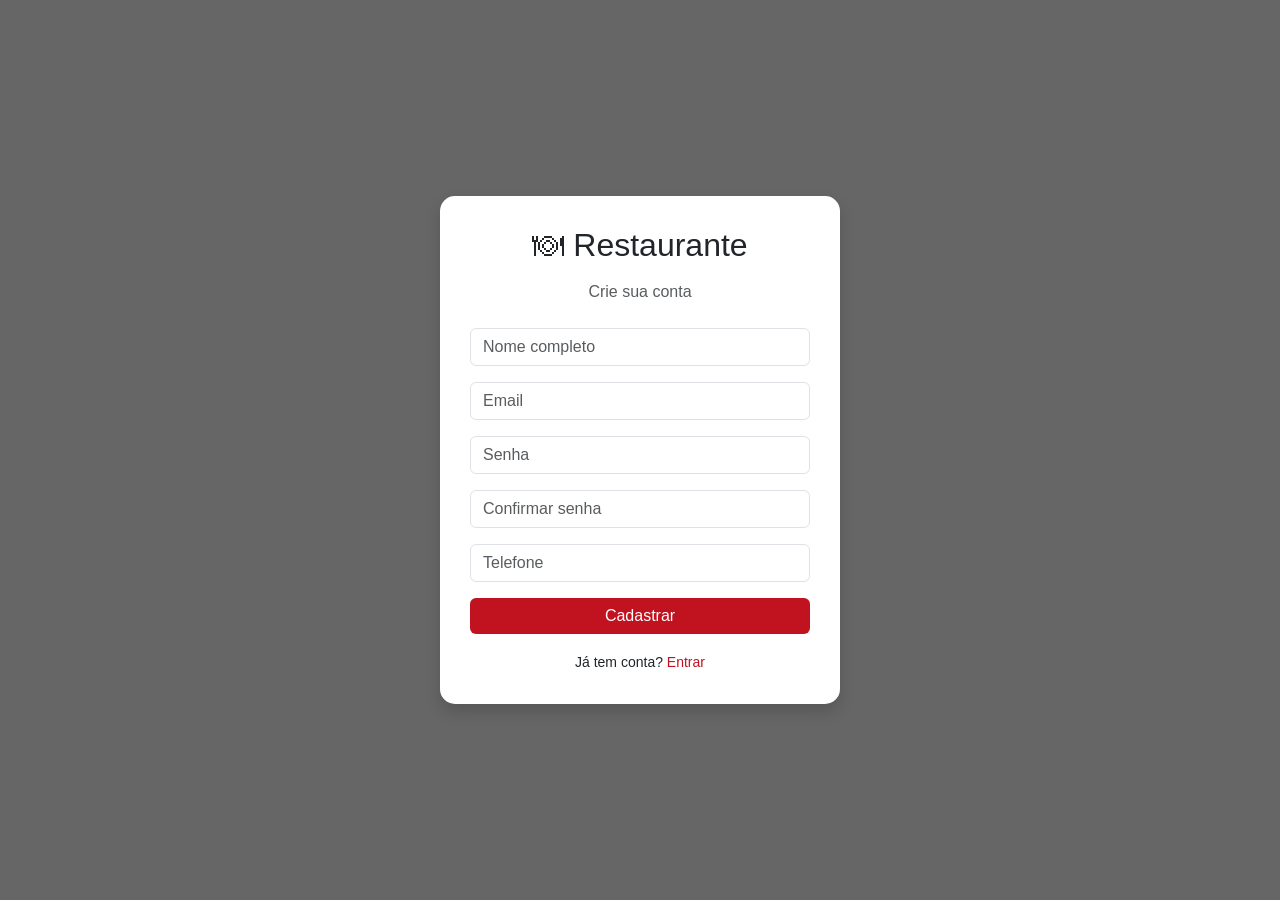
==== cadastro.html @ a45829b2 "tela home e de login e cadastro, iniciei o cardapio" ====
<!DOCTYPE html>
<html lang="pt-br">
<head>
  <meta charset="UTF-8">
  <title>Cadastro</title>

  <link href="https://cdn.jsdelivr.net/npm/bootstrap@5.3.0/dist/css/bootstrap.min.css" rel="stylesheet">
  <link rel="stylesheet" href="css/style.css">
</head>

<body class="login-body">

<div class="login-container">

  <div class="login-card shadow">

    <h2 class="text-center mb-3">🍽 Restaurante</h2>
    <p class="text-center text-muted mb-4">Crie sua conta</p>

    <form id="cadastroForm">

      <input type="text" id="nome" class="form-control mb-3" placeholder="Nome completo" required>

      <input type="email" id="email" class="form-control mb-3" placeholder="Email" required>

      <input type="password" id="senha" class="form-control mb-3" placeholder="Senha" required>

      <input type="password" id="confirmarSenha" class="form-control mb-3" placeholder="Confirmar senha" required>

      <input type="text" id="telefone" class="form-control mb-3" placeholder="Telefone" required>

      <button class="btn btn-primary w-100">Cadastrar</button>

    </form>

    <div class="text-center mt-3">
      <small>Já tem conta? <a href="login.html">Entrar</a></small>
    </div>

  </div>

</div>

<script src="js/api.js"></script>
<script src="js/cadastro.js"></script>

</body>
</html>
---- css/style.css ----
:root {
  --vermelho: #c1121f;
  --vermelho-escuro: #9b0e18;
  --branco: #ffffff;
  --cinza: #f8f9fa;
}

body {
  background-color: var(--cinza);
  font-family: 'Segoe UI', sans-serif;
}

/* NAVBAR */
.navbar {
  background-color: var(--vermelho);
}

/* HERO */
.hero {
  height: 60vh;
  background: linear-gradient(rgba(0,0,0,0.5), rgba(0,0,0,0.5)),
              url('https://images.unsplash.com/photo-1555992336-03a23c7b20ee');
  background-size: cover;
  background-position: center;
}

/* SEÇÕES */
.section-title {
  font-weight: bold;
  margin-bottom: 20px;
}

/* CARD */
.card {
  border: none;
  border-radius: 15px;
  transition: 0.3s;
}

.card:hover {
  transform: scale(1.03);
}

.card h5 {
  font-weight: bold;
}

/* SUGESTÃO DO CHEFE */
.chef-box {
  background-color: var(--vermelho);
  color: white;
  border-radius: 15px;
}

/* BOTÕES */
.btn-primary {
  background-color: var(--vermelho);
  border: none;
}

.btn-primary:hover {
  background-color: var(--vermelho-escuro);
}

/* LOGIN PAGE */

.login-body {
  height: 100vh;
  background: linear-gradient(rgba(0,0,0,0.6), rgba(0,0,0,0.6)),
              url('https://images.unsplash.com/photo-1555992336-03a23c7b20ee');
  background-size: cover;
  background-position: center;

  display: flex;
  justify-content: center;
  align-items: center;
}

.login-container {
  width: 100%;
  max-width: 400px;
}

.login-card {
  background-color: white;
  padding: 30px;
  border-radius: 15px;
}

/* INPUTS */
.form-control:focus {
  border-color: var(--vermelho);
  box-shadow: 0 0 0 0.2rem rgba(193, 18, 31, 0.25);
}

/* LINK */
a {
  color: var(--vermelho);
  text-decoration: none;
}

a:hover {
  text-decoration: underline;
}

/* CARD DE COMIDA */
.food-card img {
  width: 100%;
  height: 150px;
  object-fit: cover;
  border-radius: 10px;
}

.food-card {
  transition: 0.3s;
}

.food-card:hover {
  transform: scale(1.05);
}
/* SUGESTÃO DO CHEF BONITA */

.chef-container {
  margin-top: 20px;
}

.chef-card {
  display: flex;
  align-items: center;
  background: linear-gradient(135deg, #c1121f, #780000);
  color: white;
  border-radius: 20px;
  overflow: hidden;
  box-shadow: 0 10px 30px rgba(0,0,0,0.2);
}

.chef-img {
  width: 40%;
  height: 100%;
  object-fit: cover;
}

.chef-content {
  padding: 20px;
  flex: 1;
}

.chef-badge {
  background-color: #fff;
  color: #c1121f;
  padding: 5px 10px;
  border-radius: 20px;
  font-size: 12px;
  font-weight: bold;
  display: inline-block;
  margin-bottom: 10px;
}

.chef-title {
  font-size: 24px;
  font-weight: bold;
}

.chef-price {
  font-size: 20px;
  margin-top: 10px;
}

.chef-btn {
  margin-top: 15px;
}

.food-card img {
  width: 100%;
  height: 150px;
  object-fit: cover;
  border-radius: 10px;
}
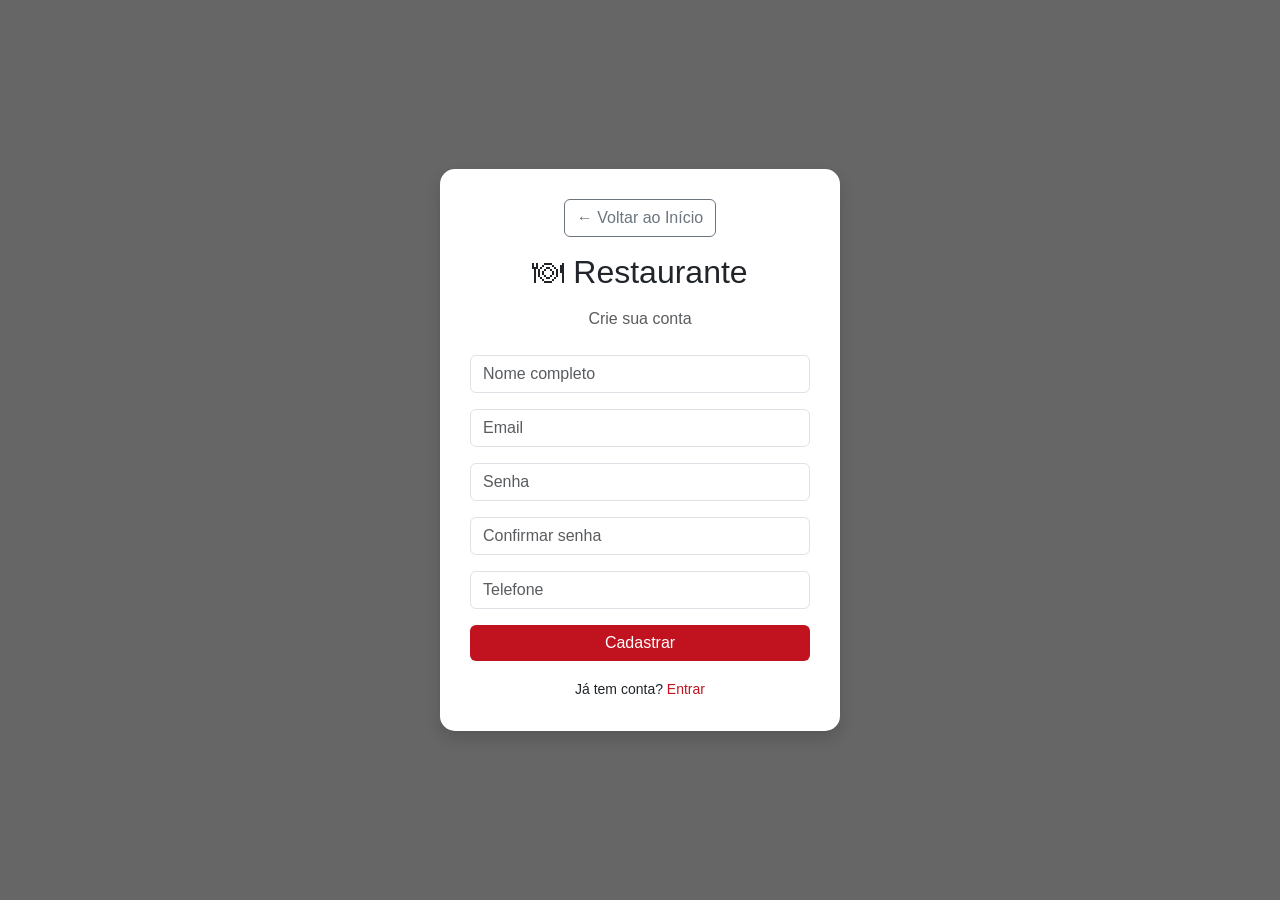
==== commit 9d54243b: "feat: Criação de Meus pedidos deliverys e minhas reservas" ====
--- a/cadastro.html
+++ b/cadastro.html
@@ -13,6 +13,10 @@
 <div class="login-container">
 
   <div class="login-card shadow">
+
+    <div class="text-center mb-3">
+      <a href="index.html" class="btn btn-outline-secondary">← Voltar ao Início</a>
+    </div>
 
     <h2 class="text-center mb-3">🍽 Restaurante</h2>
     <p class="text-center text-muted mb-4">Crie sua conta</p>
--- a/css/style.css
+++ b/css/style.css
@@ -175,4 +175,28 @@
   height: 150px;
   object-fit: cover;
   border-radius: 10px;
+}
+
+/* TÍTULOS BONITOS (ALMOÇO E JANTAR) */
+
+.section-header {
+  display: flex;
+  justify-content: space-between;
+  align-items: center;
+
+  background-color: #fff;
+  border: 2px solid #c1121f;
+  border-radius: 15px;
+
+  padding: 15px 20px;
+  margin-top: 20px;
+
+  box-shadow: 0 5px 15px rgba(0,0,0,0.05);
+}
+
+.section-title {
+  font-family: 'Playfair Display', serif;
+  font-size: 26px;
+  margin: 0;
+  color: #c1121f;
 }
